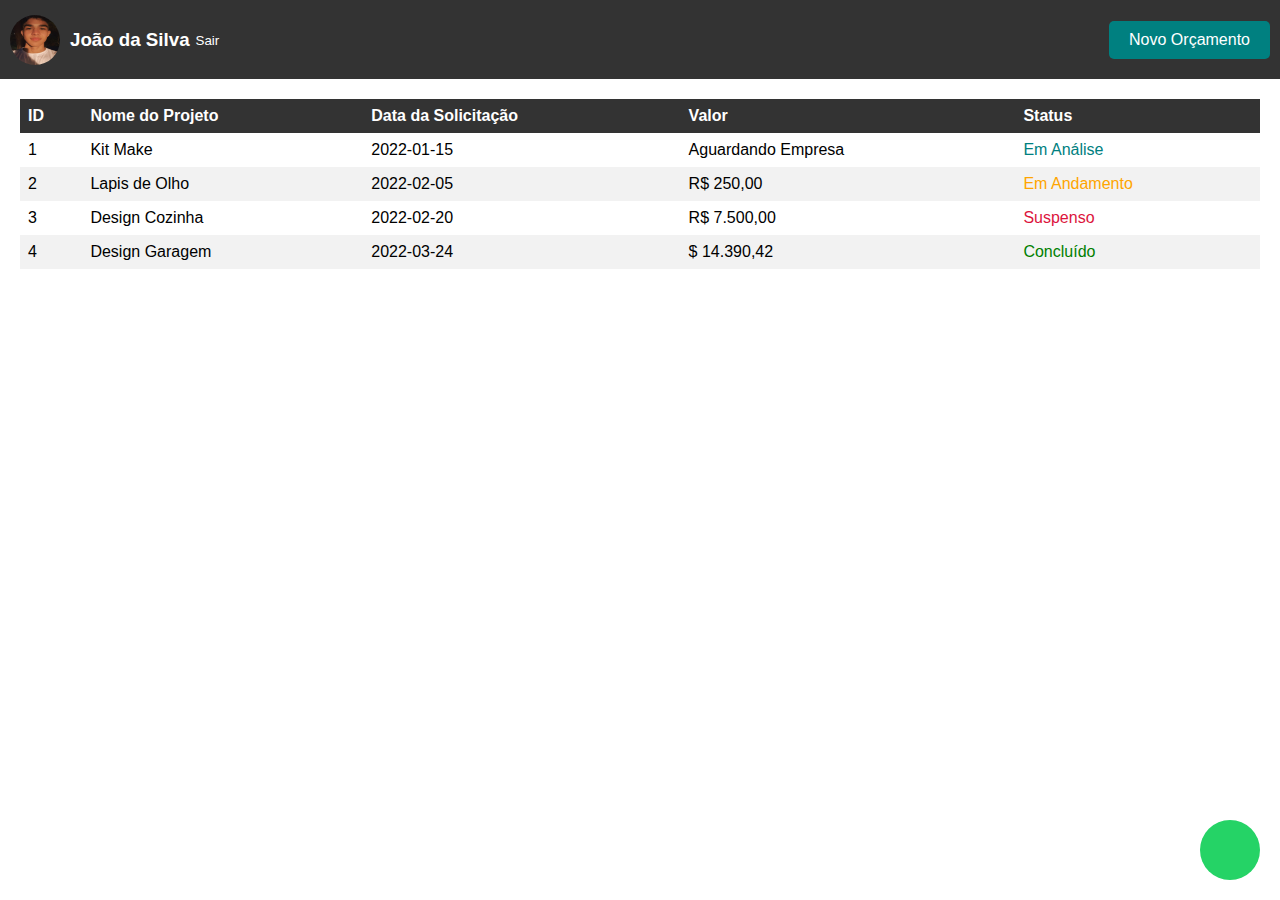
==== index.html @ d098dae7 "Update and rename areaCliente.html to index.html" ====
<!DOCTYPE html>
<html lang="en">
  <head>
    <meta charset="UTF-8" />
    <title>Orçamentos</title>
    <link rel="stylesheet" href="style.css" />
  </head>
  <body>
    <header>
      <div class="user-info">
        <img src="user-photo.jpeg" alt="User Photo" class="user-photo" />
        <h3 class="user-name">João da Silva</h3>
        <a href="#"><button class="logout-button">Sair</button></a>
      </div>
      <button class="new-budget-button">Novo Orçamento</button>
    </header>
    <main>
      <table>
        <thead>
          <tr>
            <th>ID</th>
            <th>Nome do Projeto</th>
            <th>Data da Solicitação</th>
            <th>Valor</th>
            <th>Status</th>
          </tr>
        </thead>
        <tbody>
          <tr>
            <td>1</td>
            <td>Kit Make</td>
            <td>2022-01-15</td>
            <td>Aguardando Empresa</td>
            <td class="status-analise">Em Análise</td>
          </tr>
          <tr>
            <td>2</td>
            <td>Lapis de Olho</td>
            <td>2022-02-05</td>
            <td>R$ 250,00</td>
            <td class="status-andamento">Em Andamento</td>
          </tr>
          <tr>
            <td>3</td>
            <td>Design Cozinha</td>
            <td>2022-02-20</td>
            <td>R$ 7.500,00</td>
            <td class="status-suspenso">Suspenso</td>
          </tr>
          <tr>
            <td>4</td>
            <td>Design Garagem</td>
            <td>2022-03-24</td>
            <td>$ 14.390,42</td>
            <td class="status-concluido">Concluído</td>
          </tr>
        </tbody>
      </table>
    </main>
    <div class="new-budget-modal">
      <div class="modal-content">
        <h2>Novo Orçamento</h2>
        <form>
          <label for="project-name">Nome do Projeto:</label>
          <input type="text" id="project-name" name="project-name" />
          <label for="project-type">Tipo do Projeto:</label>
          <select id="project-type" name="project-type">
            <option value="design-produto">Design de Produto</option>
            <option value="design-interior">Design de Interior</option>
            <option value="marketing">Marketing</option>
          </select>
          <label for="leader-phone">Telefone do Líder da Demanda:</label>
          <input type="text" id="leader-phone" name="leader-phone" />
          <label for="project-description">Descrição do Projeto:</label>
          <textarea
            id="project-description"
            name="project-description"
          ></textarea>
          <button type="submit">Enviar</button>
        </form>
      </div>
    </div>
    <a href="https://wa.me/5551996822627?text=Ol%C3%A1%2C+estou+com+problemas+na+%C3%81rea+do+Cliente%2C+poderia+me+ajudar%3F">
      <div class="whatsapp-icon">
        <i class="fab fa-whatsapp"></i>
      </div>
    </a>
    <script src="script.js"></script>
  </body>
</html>
---- style.css ----
body {
  margin: 0;
  padding: 0;
  font-family: Arial, sans-serif;
}

header {
  background-color: #333;
  color: #fff;
  display: flex;
  justify-content: space-between;
  align-items: center;
  padding: 10px;
}

.user-info {
  display: flex;
  align-items: center;
}

.user-photo {
  width: 50px;
  height: 50px;
  border-radius: 50%;
  margin-right: 10px;
}

.logout-button {
  background-color: transparent;
  color: #fff;
  border: none;
  cursor: pointer;
}

.new-budget-button {
  background-color: #008080;
  color: #fff;
  border: none;
  padding: 10px 20px;
  border-radius: 5px;
  font-size: 16px;
  cursor: pointer;
}

main {
  margin: 20px;
}

table {
  border-collapse: collapse;
  width: 100%;
}

th,
td {
  text-align: left;
  padding: 8px;
}

th {
  background-color: #333;
  color: #fff;
}

tr:nth-child(even) {
  background-color: #f2f2f2;
}

tr:hover {
  background-color: #ddd;
}

.status-analise {
  color: #008080;
}

.status-andamento {
  color: #ffa500;
}

.status-suspenso {
  color: #dc143c;
}

.status-concluido {
  color: #008000;
}

.new-budget-modal {
  display: none;
  position: fixed;
  z-index: 1;
  left: 0;
  top: 0;
  width: 100%;
  height: 100%;
  overflow: auto;
  background-color: rgba(0, 0, 0, 0.5);
}

.modal-content {
  background-color: #fff;
  margin: 10% auto;
  padding: 20px;
  border-radius: 5px;
  width: 50%;
}

.modal-content h2 {
  margin-top: 0;
}

.modal-content form {
  display: flex;
  flex-direction: column;
}

.modal-content label {
  margin-top: 10px;
}

.modal-content input,
.modal-content select,
.modal-content textarea {
  padding: 5px;
  margin-bottom: 10px;
}

.modal-content button[type="submit"] {
  padding: 10px;
  background-color: #008080;
  color: #fff;
  border: none;
  border-radius: 5px;
  cursor: pointer;
}

.whatsapp-icon {
  position: fixed;
  bottom: 20px;
  right: 20px;
  z-index: 9999;
  width: 60px;
  height: 60px;
  background-color: #25d366;
  border-radius: 50%;
  text-align: center;
  font-size: 30px;
  line-height: 60px;
  color: #fff;
  transition: transform 0.2s ease-in-out;
}

.whatsapp-icon:hover {
  transform: scale(1.1);
}
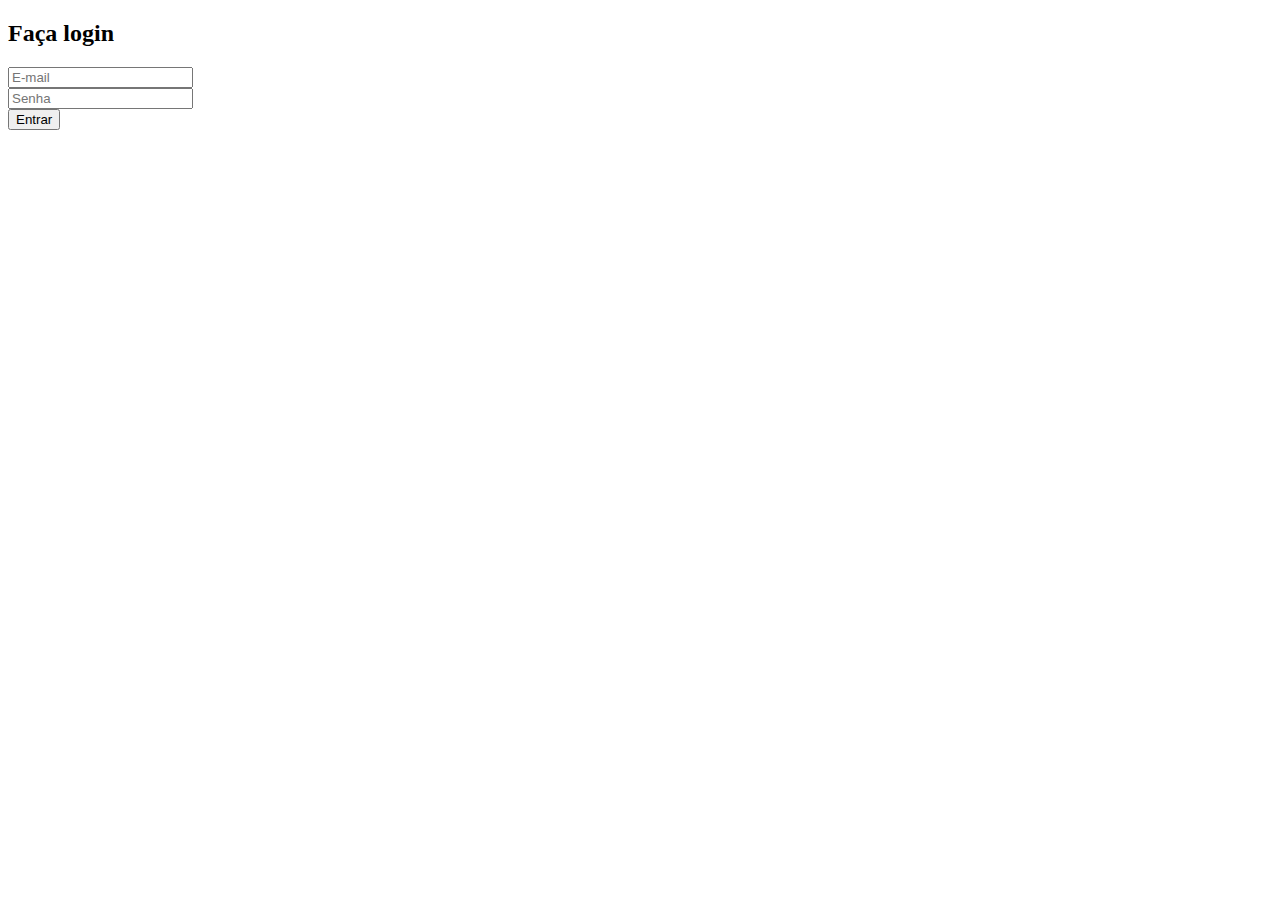
==== commit f9b5e2ab: "Add files via upload" ====
--- a/index.html
+++ b/index.html
@@ -3,88 +3,18 @@
   <head>
     <meta charset="UTF-8" />
     <title>Orçamentos</title>
-    <link rel="stylesheet" href="style.css" />
+    <link rel="stylesheet" href="styleLogin.css"/>
   </head>
-  <body>
-    <header>
-      <div class="user-info">
-        <img src="user-photo.jpeg" alt="User Photo" class="user-photo" />
-        <h3 class="user-name">João da Silva</h3>
-        <a href="#"><button class="logout-button">Sair</button></a>
+  <div class="login-wrapper">
+    <form class="login-form" action="areaCliente.html">
+      <h2 class="login-title">Faça login</h2>
+      <div class="form-group">
+        <input type="email" placeholder="E-mail" required />
       </div>
-      <button class="new-budget-button">Novo Orçamento</button>
-    </header>
-    <main>
-      <table>
-        <thead>
-          <tr>
-            <th>ID</th>
-            <th>Nome do Projeto</th>
-            <th>Data da Solicitação</th>
-            <th>Valor</th>
-            <th>Status</th>
-          </tr>
-        </thead>
-        <tbody>
-          <tr>
-            <td>1</td>
-            <td>Kit Make</td>
-            <td>2022-01-15</td>
-            <td>Aguardando Empresa</td>
-            <td class="status-analise">Em Análise</td>
-          </tr>
-          <tr>
-            <td>2</td>
-            <td>Lapis de Olho</td>
-            <td>2022-02-05</td>
-            <td>R$ 250,00</td>
-            <td class="status-andamento">Em Andamento</td>
-          </tr>
-          <tr>
-            <td>3</td>
-            <td>Design Cozinha</td>
-            <td>2022-02-20</td>
-            <td>R$ 7.500,00</td>
-            <td class="status-suspenso">Suspenso</td>
-          </tr>
-          <tr>
-            <td>4</td>
-            <td>Design Garagem</td>
-            <td>2022-03-24</td>
-            <td>$ 14.390,42</td>
-            <td class="status-concluido">Concluído</td>
-          </tr>
-        </tbody>
-      </table>
-    </main>
-    <div class="new-budget-modal">
-      <div class="modal-content">
-        <h2>Novo Orçamento</h2>
-        <form>
-          <label for="project-name">Nome do Projeto:</label>
-          <input type="text" id="project-name" name="project-name" />
-          <label for="project-type">Tipo do Projeto:</label>
-          <select id="project-type" name="project-type">
-            <option value="design-produto">Design de Produto</option>
-            <option value="design-interior">Design de Interior</option>
-            <option value="marketing">Marketing</option>
-          </select>
-          <label for="leader-phone">Telefone do Líder da Demanda:</label>
-          <input type="text" id="leader-phone" name="leader-phone" />
-          <label for="project-description">Descrição do Projeto:</label>
-          <textarea
-            id="project-description"
-            name="project-description"
-          ></textarea>
-          <button type="submit">Enviar</button>
-        </form>
+      <div class="form-group">
+        <input type="password" placeholder="Senha" required />
       </div>
-    </div>
-    <a href="https://wa.me/5551996822627?text=Ol%C3%A1%2C+estou+com+problemas+na+%C3%81rea+do+Cliente%2C+poderia+me+ajudar%3F">
-      <div class="whatsapp-icon">
-        <i class="fab fa-whatsapp"></i>
-      </div>
-    </a>
-    <script src="script.js"></script>
-  </body>
+      <button type="submit" class="login-btn">Entrar</button>
+    </form>
+  </div>
 </html>
